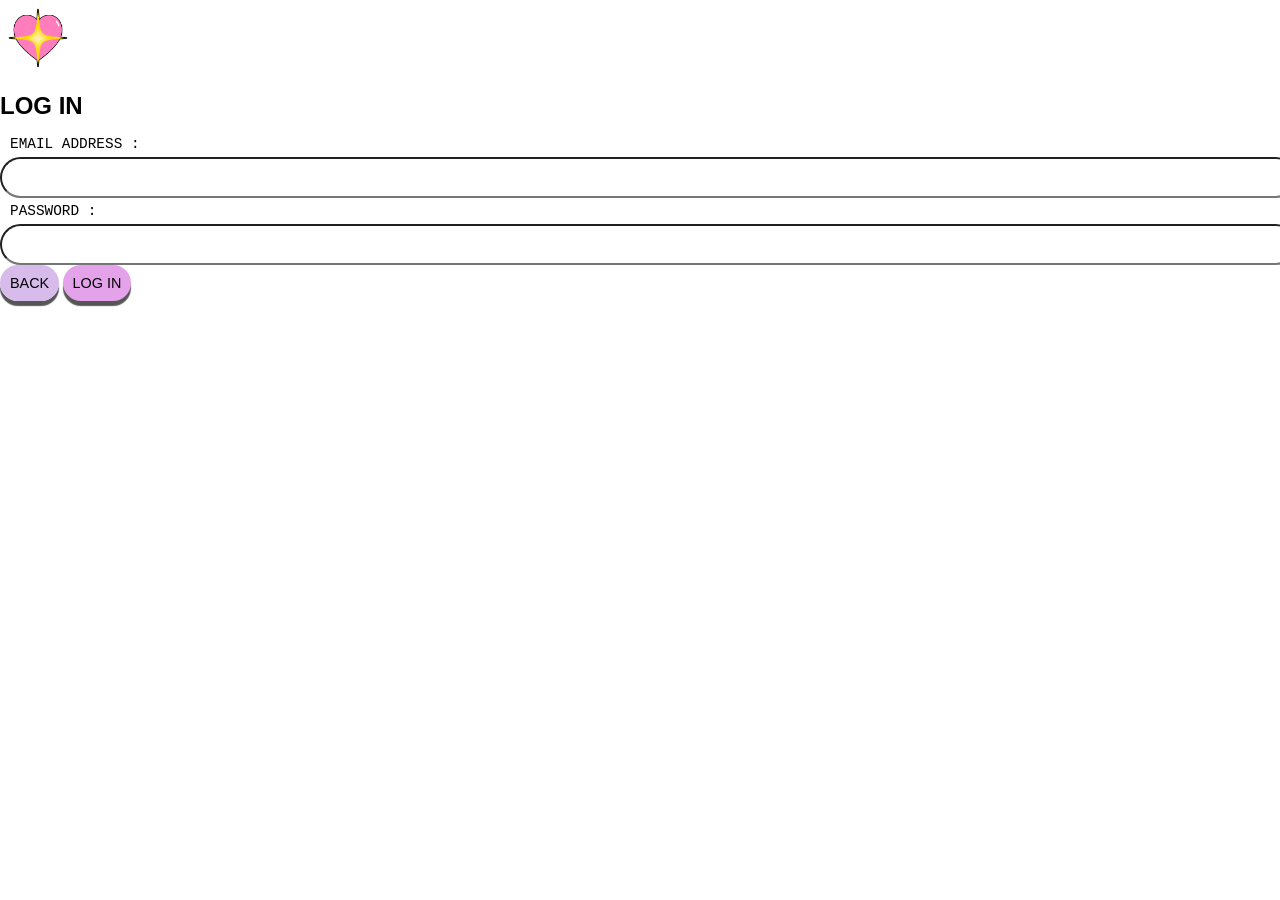
==== login.html @ 197667b0 "Merge pull request #2 from manal-git/manal manal 08/04" ====
<!DOCTYPE HTML PUBLIC "-//W3C//DTD HTML 4.01 Transitional//EN"  "http://www.w3.org/TR/html4/loose.dtd">
<html>
<head>
<title>Log in</title>
 <meta NAME="Author" CONTENT="M">
<meta HTTP-EQUIV="Content-Type" CONTENT="text/html; charset=utf-8">
 <link href="style_op.css" type="text/css" rel="stylesheet" media="all">
 <a href="index.html">
    <img class="logo" src="logo.png">
 </a>

</head>
<body>

<h1 class="center-titre">LOG IN</h1>
<form method='POST' action='traitement.php' name='annuaire' enctype='application/x-www-form-urlencoded'>

<div class="login-fields">
    <div class="field-label">
        <label for="email address">
            EMAIL ADDRESS :
        </label>
        <input type='text' name='email' size='20' value=''>

        <label for="password">
			PASSWORD :
		</label>
		<input type='password' name='password' size='20' value=''>
	</div>
</div>

<a href="index.html" class="back">BACK</a>
<td colspan="2"><input type='submit' value='LOG IN' class="login"></td>

</form>


</body>
</html>
---- style_op.css ----
body {
	font-family: Verdana, Arial, "sans serif";
	font-size: 12px;
	color: #000000;
	text-align: left;
	margin: 0px;
}

a {
	font-family: Arial, "sans serif";
	font-size: 1.10em;
	color: #000000;
	text-decoration: none;
}

a:hover {
    font-family: Impact, Haettenschweiler, 'Arial Narrow Bold', sans-serif;
    font-size: 1.10em;
    color: #d359a8;
    text-decoration: none;
}

p.erreur {
	/* définition du style message d'erreur */
	font-family: 'Franklin Gothic Medium', 'Arial Narrow', Arial, sans-serif;
	font-size: 1.50em;
	color: #9c3232;
	/* couleur : rouge */
	text-align: center;
	text-decoration: none;
}


p.resultat {
	/* définition du style message d'erreur */
	font-family: Arial, "sans serif";
	font-size: 1.50em;
	color: #000098;
	/* couleur : rouge */
	text-align: left;
	margin-left: 20px;
	text-decoration: none;
}

label {
	font-family: monospace, sans-serif;
	font-size: 1.20em;
	/* 120% de la taille standard */
	margin-left: 10px;
}

table {
	/* définition générale du style du tableau */
	border: 3px solid #6495ed;
	/* bordure du tableau : épaisseur, continue/pointillée (dotted), couleur */
	/*  border-collapse:collapse;   /* option qui fusionne les bordures du tableau aux bordures de cellules */
	width: 40%;
	/* largeur du tableau dans la page */
	margin: auto;
	/* marges automatiques : centrage par défaut */
	margin-top: 20px;
	background-color: #D0E3FA;
}

tr {
	/* table row : ligne de tableau */
	height: 20px;
	/* hauteur de ligne */

}

th {
	/* table header : 1ere ligne du tableau */
	font-family: monospace;
	font-size: 1.20em;
	/* 80% de la taille standard */
	text-align: center;
	/* centrage */
	border: 1px solid #000099;
	/* bordure du table header */
	width: 33%;
	/* largeur  */
	padding: 5px;
	/* marge interne  : peut être spécifiée différente au dessus et en dessous
						Avec padding-top: vous pouvez spécifier l'espace entre le contenu de l'élément et sa limite supérieure, etc. */
	background-color: #D0E3FA;
	background-image: url('sky.jpg');
	/* fond pour les cellules th */
}


td {
	/* table division : division de tableau, autrement dit "cellule" */
	font-family: verdana, sans-serif;
	font-size: 0.80em;
	/* 80% de la taille standard */
	width: 33%;
	/* suppose 3 colonnes */
	padding: 5px;
	text-align: center;
	vertical-align: middle;
	/*qui peut prendre les valeurs :  baseline | top | middle */
	background-color: #ffffff;
}

img.logo {
	width: 70px;
	height: auto;
	display: left;
	-ms-flex-align: center;
	margin: auto;
	padding: 3px;

}

h1.left-title {

	text-align: left;
	color: black;
	padding: 15px;
	display: inline-flex;
	-ms-flex-align: center;
	font-family: 'Franklin Gothic Medium', 'Arial Narrow', Arial, sans-serif;
}


h1.center-title {

	text-align: center;
	color: black;
	padding: 15px;
	display: inline-flex;
	-ms-flex-align: center;
	font-family: 'Franklin Gothic Medium', 'Arial Narrow', Arial, sans-serif;
}


.signup-form {
	display: flex;
	flex-direction: column;
	gap: 10px;
	justify-content: center;
	align-items: center;
}

.signup-fields {
	width: 50%;
	display: flex;
	flex-direction: row;
	flex-wrap: wrap;
	justify-content: space-between;
	align-items: center;
	margin-bottom: 5rem;
}

.sub1 {
	display: flex;
	flex-direction: column;
	gap: 5px;
	justify-content: flex-start;
	align-items: center
}

.sub2 {
	display: flex;
	flex-direction: column;
	gap: 5px;
	justify-content: flex-start;
}

.field-label {
	display: flex;
	flex-direction: column;
	gap: 5px;
	justify-content: center;
	width: 100%;
	align-items: start;
}

.field-label input {
	padding-left: 10px;
	font-size: 1rem;
	width: 100%;
	border-radius: 100px;
	height: 35px;
	font-family: 'Franklin Gothic Medium', 'Arial Narrow', Arial, sans-serif;
}

.publish,
.login,
.signup {
	margin: auto;
	padding: 10px;
	border: none;
	box-shadow: 0px 5px 1px #575656;
	background-color: #e3a2e9;
	border-radius: 100px;
	font-family: 'Franklin Gothic Medium', 'Arial Narrow', Arial, sans-serif;
	font-size: 1.20em;
	text-align: center;

}

.back {
	margin: auto;
	padding: 10px;
	box-shadow: 0px 5px 1px #575656;
	background-color: #d7bbeb;
	border-radius: 100px;
	font-family: 'Franklin Gothic Medium', 'Arial Narrow', Arial, sans-serif;
	font-size: 1.20em;
	text-align: center;
}

a.button {
	margin: auto;
	padding: 10px;
	box-shadow: 0px 5px 1px #575656;
	background-color: #e3a2e9;
	border-radius: 100px;
	font-family: 'Franklin Gothic Medium', 'Arial Narrow', Arial, sans-serif;
	font-size: 1.20em;
	text-align: center;

}

a {
	text-decoration: none;
}

.header {
	display: flex;
	justify-content: space-between;
	align-items: center;
	padding: 10px 10px;
	background-color: white;
	box-shadow: 0 2px 4px rgba(0, 0, 0, 0.1);
}


.logo {
	width: auto;
	height: auto;
	display: left;

}

.button1,
.button2 {
	display: flex;
	gap: 15px;
}

.button {
	background-color: #d493ff;
	color: black;
	font-weight: bold;
	font-family: sans-serif;
	border-radius: 20px;
	box-shadow: 2px 2px 4px rgba(151, 150, 150, 0.2);
	transition: transform 0.3s ease;
}


.publish-link:hover,
.signup:hover,
.back:hover,
.login:hover,
.button:hover {
	transform: scale(1.05);
}

.carousel {
	display: flex;
	overflow-x: auto;
	padding: 10px;
	gap: 10px;
}

.image {
	width: 200px;
	height: auto;
	border-radius: 10px;
}


.publish-link {
	text-align: center;
	margin-top: 20px;
	display: flex;
	padding: 50px;
	transition: transform 0.3s ease;
}

div.login-field {
	margin: auto;
	padding: 30px;
	width: 15%;
	box-shadow: 0px 5px 1px #a9a9a9;
	border-radius: 100px;
	font-family: 'Franklin Gothic Medium', 'Arial Narrow', Arial, sans-serif;
	font-size: 1.20em;
	text-align: left;
	background-color: #d7bbeb;
}

tr.login {
	height: 20px;
	width: 20%;
	color: white;
}

div.half {
	margin-left: 50%;
	font-family: 'Franklin Gothic Medium', 'Arial Narrow', Arial, sans-serif;
	font-size: 1.20em;
	text-align: left;
}

.header2 {
	display: flex;
	height: 60px;
	align-items: center;
	padding: 10px 10px;
	background-color: rgb(245, 222, 245);
	box-shadow: 0 5px 10px rgba(0, 0, 0, 0.2);
}

.container{
	background-color: #77767641;
	margin: auto;
}

.header3{
	display: flex;
	height: 10px;
	justify-content: space-between;
	align-items: center;
	padding: 10px 10px;
	background-color: rgb(250, 213, 230);
	box-shadow: 0 5px 10px rgba(0, 0, 0, 0.2);
}

.bloc{
	margin: auto;
	box-shadow: 0px 3px 1px #5756565e;
	font-family: 'Franklin Gothic Medium', 'Arial Narrow', Arial, sans-serif;
}
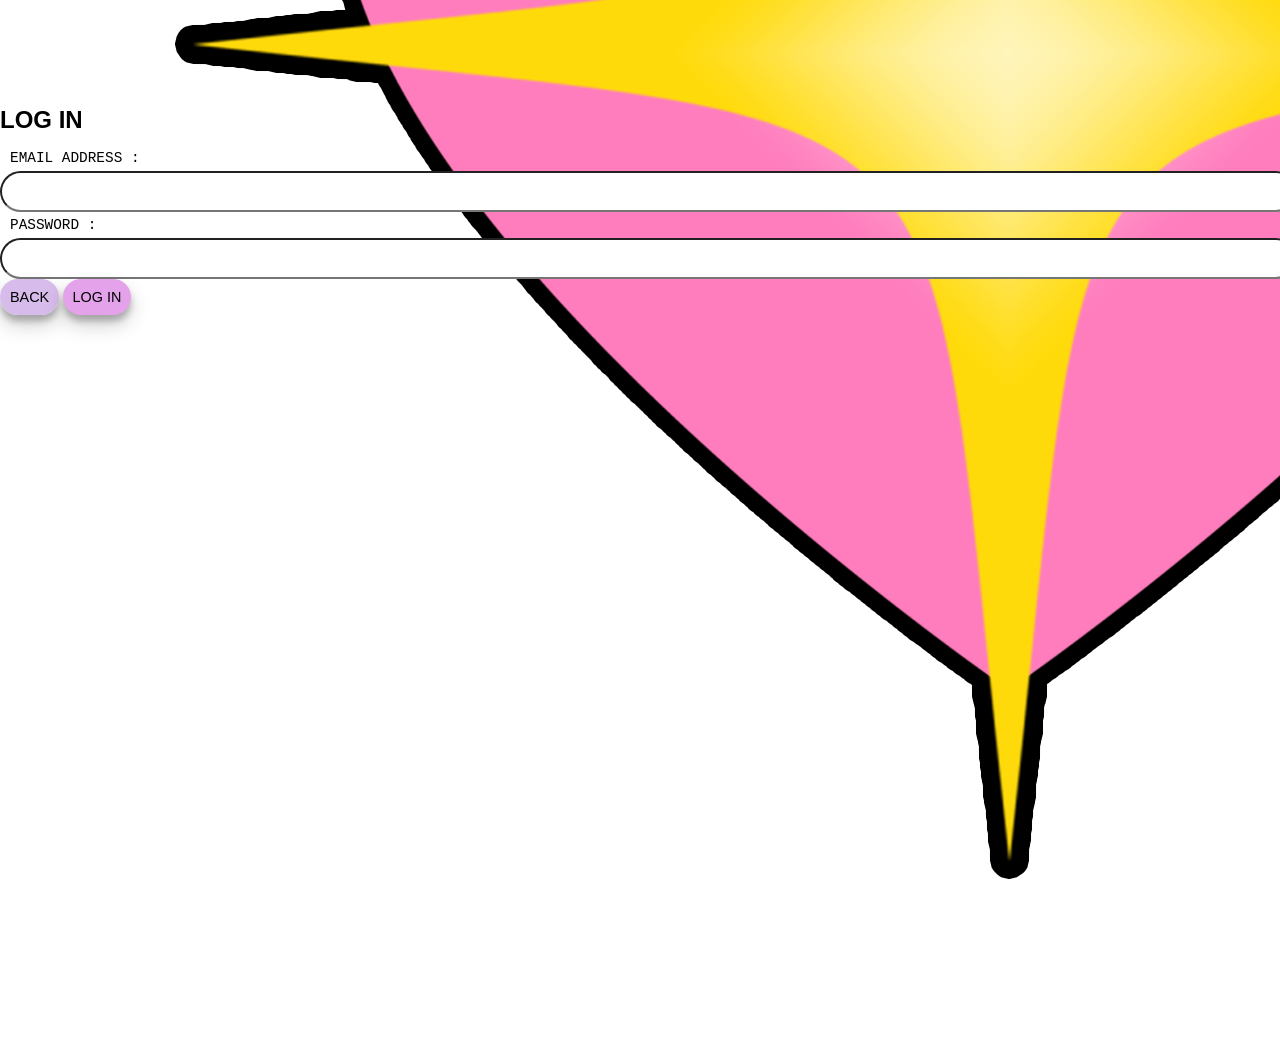
==== commit d8a1b637: "good" ====
--- a/login.html
+++ b/login.html
@@ -1,39 +1,44 @@
-<!DOCTYPE HTML PUBLIC "-//W3C//DTD HTML 4.01 Transitional//EN"  "http://www.w3.org/TR/html4/loose.dtd">
+<!DOCTYPE HTML PUBLIC "-//W3C//DTD HTML 4.01 Transitional//EN" "http://www.w3.org/TR/html4/loose.dtd">
 <html>
+
 <head>
-<title>Log in</title>
- <meta NAME="Author" CONTENT="M">
-<meta HTTP-EQUIV="Content-Type" CONTENT="text/html; charset=utf-8">
- <link href="style_op.css" type="text/css" rel="stylesheet" media="all">
- <a href="index.html">
-    <img class="logo" src="logo.png">
- </a>
+    <title>Log in</title>
+    <meta NAME="Author" CONTENT="M">
+    <meta HTTP-EQUIV="Content-Type" CONTENT="text/html; charset=utf-8">
+    <link href="style_op.css" type="text/css" rel="stylesheet" media="all">
+    <div class="logo-publish">
+        <a href="index.html">
+            <img class="logo" src="./public/logo.png" class="logo">
+        </a>
+    </div>
 
 </head>
+
 <body>
 
-<h1 class="center-titre">LOG IN</h1>
-<form method='POST' action='traitement.php' name='annuaire' enctype='application/x-www-form-urlencoded'>
+    <h1 class="center-titre">LOG IN</h1>
+    <form method='POST' action='controllers/login.php' name='annuaire' enctype='application/x-www-form-urlencoded'>
 
-<div class="login-fields">
-    <div class="field-label">
-        <label for="email address">
-            EMAIL ADDRESS :
-        </label>
-        <input type='text' name='email' size='20' value=''>
+        <div class="login-fields">
+            <div class="field-label">
+                <label for="email address">
+                    EMAIL ADDRESS :
+                </label>
+                <input type='text' name='email' size='20' value=''>
 
-        <label for="password">
-			PASSWORD :
-		</label>
-		<input type='password' name='password' size='20' value=''>
-	</div>
-</div>
+                <label for="password">
+                    PASSWORD :
+                </label>
+                <input type='password' name='password' size='20' value=''>
+            </div>
+        </div>
 
-<a href="index.html" class="back">BACK</a>
-<td colspan="2"><input type='submit' value='LOG IN' class="login"></td>
+        <a href="index.html" class="link-purple">BACK</a>
+        <td colspan="2"><input type='submit' value='LOG IN' class="button-pink"></td>
 
-</form>
+    </form>
 
 
 </body>
+
 </html>
--- a/style_op.css
+++ b/style_op.css
@@ -6,18 +6,13 @@
 	margin: 0px;
 }
 
+* {
+	font-family: 'Franklin Gothic Medium', 'Arial Narrow', Arial, sans-serif;
+}
+
 a {
-	font-family: Arial, "sans serif";
-	font-size: 1.10em;
-	color: #000000;
 	text-decoration: none;
-}
-
-a:hover {
-    font-family: Impact, Haettenschweiler, 'Arial Narrow Bold', sans-serif;
-    font-size: 1.10em;
-    color: #d359a8;
-    text-decoration: none;
+	transition: all 0.3s ease-in-out;
 }
 
 p.erreur {
@@ -67,25 +62,6 @@
 	height: 20px;
 	/* hauteur de ligne */
 
-}
-
-th {
-	/* table header : 1ere ligne du tableau */
-	font-family: monospace;
-	font-size: 1.20em;
-	/* 80% de la taille standard */
-	text-align: center;
-	/* centrage */
-	border: 1px solid #000099;
-	/* bordure du table header */
-	width: 33%;
-	/* largeur  */
-	padding: 5px;
-	/* marge interne  : peut être spécifiée différente au dessus et en dessous
-						Avec padding-top: vous pouvez spécifier l'espace entre le contenu de l'élément et sa limite supérieure, etc. */
-	background-color: #D0E3FA;
-	background-image: url('sky.jpg');
-	/* fond pour les cellules th */
 }
 
 
@@ -103,16 +79,6 @@
 	background-color: #ffffff;
 }
 
-img.logo {
-	width: 70px;
-	height: auto;
-	display: left;
-	-ms-flex-align: center;
-	margin: auto;
-	padding: 3px;
-
-}
-
 h1.left-title {
 
 	text-align: left;
@@ -186,25 +152,34 @@
 	font-family: 'Franklin Gothic Medium', 'Arial Narrow', Arial, sans-serif;
 }
 
-.publish,
-.login,
-.signup {
+.button-pink {
 	margin: auto;
 	padding: 10px;
+	color: black;
 	border: none;
-	box-shadow: 0px 5px 1px #575656;
+	box-shadow: rgba(0, 0, 0, 0.19) 0px 10px 20px, rgba(0, 0, 0, 0.23) 0px 6px 6px;
 	background-color: #e3a2e9;
 	border-radius: 100px;
 	font-family: 'Franklin Gothic Medium', 'Arial Narrow', Arial, sans-serif;
 	font-size: 1.20em;
 	text-align: center;
-
-}
-
-.back {
+	transition: all 0.1s ease-in-out;
+}
+
+.button-pink:hover {
+	transform: scale(1.1) !important;
+}
+
+.button-pink:active {
+	transform: scale(0.9) !important;
+	box-shadow: none;
+}
+
+.link-purple {
 	margin: auto;
 	padding: 10px;
-	box-shadow: 0px 5px 1px #575656;
+	color: black;
+	box-shadow: rgba(0, 0, 0, 0.19) 0px 10px 20px, rgba(0, 0, 0, 0.23) 0px 6px 6px;
 	background-color: #d7bbeb;
 	border-radius: 100px;
 	font-family: 'Franklin Gothic Medium', 'Arial Narrow', Arial, sans-serif;
@@ -212,37 +187,22 @@
 	text-align: center;
 }
 
-a.button {
-	margin: auto;
-	padding: 10px;
-	box-shadow: 0px 5px 1px #575656;
-	background-color: #e3a2e9;
-	border-radius: 100px;
-	font-family: 'Franklin Gothic Medium', 'Arial Narrow', Arial, sans-serif;
-	font-size: 1.20em;
-	text-align: center;
-
-}
-
-a {
-	text-decoration: none;
-}
-
 .header {
 	display: flex;
 	justify-content: space-between;
+	height: 70px;
 	align-items: center;
 	padding: 10px 10px;
 	background-color: white;
-	box-shadow: 0 2px 4px rgba(0, 0, 0, 0.1);
+	box-shadow: rgba(0, 0, 0, 0.078) 0px 10px 20px, rgba(0, 0, 0, 0.108) 0px 6px 6px;
 }
 
 
 .logo {
 	width: auto;
-	height: auto;
-	display: left;
-
+	height: 100%;
+	object-fit: contain;
+	align-self: left;
 }
 
 .button1,
@@ -257,17 +217,8 @@
 	font-weight: bold;
 	font-family: sans-serif;
 	border-radius: 20px;
-	box-shadow: 2px 2px 4px rgba(151, 150, 150, 0.2);
+	box-shadow: rgba(0, 0, 0, 0.19) 0px 10px 20px, rgba(0, 0, 0, 0.23) 0px 6px 6px;
 	transition: transform 0.3s ease;
-}
-
-
-.publish-link:hover,
-.signup:hover,
-.back:hover,
-.login:hover,
-.button:hover {
-	transform: scale(1.05);
 }
 
 .carousel {
@@ -292,11 +243,20 @@
 	transition: transform 0.3s ease;
 }
 
+.logo-publish {
+	width: 100%;
+	height: 70px;
+	align-items: center;
+	display: flex;
+	padding: 10px 10px;
+	justify-content: flex-start;
+}
+
 div.login-field {
 	margin: auto;
 	padding: 30px;
 	width: 15%;
-	box-shadow: 0px 5px 1px #a9a9a9;
+	box-shadow: rgba(0, 0, 0, 0.19) 0px 10px 20px, rgba(0, 0, 0, 0.23) 0px 6px 6px;
 	border-radius: 100px;
 	font-family: 'Franklin Gothic Medium', 'Arial Narrow', Arial, sans-serif;
 	font-size: 1.20em;
@@ -319,32 +279,34 @@
 
 .header2 {
 	display: flex;
-	height: 60px;
+	height: 70px;
 	align-items: center;
 	padding: 10px 10px;
 	background-color: rgb(245, 222, 245);
-	box-shadow: 0 5px 10px rgba(0, 0, 0, 0.2);
-}
-
-.container{
+	box-shadow: rgba(0, 0, 0, 0.19) 0px 10px 20px, rgba(0, 0, 0, 0.23) 0px 6px 6px;
+}
+
+.container {
 	background-color: #77767641;
 	margin: auto;
 }
 
-.header3{
+.no-shadow {
+	box-shadow: none !important;
+}
+
+.header3 {
 	display: flex;
 	height: 10px;
 	justify-content: space-between;
+	gap: 10px;
+	overflow-x: auto;
 	align-items: center;
 	padding: 10px 10px;
 	background-color: rgb(250, 213, 230);
-	box-shadow: 0 5px 10px rgba(0, 0, 0, 0.2);
-}
-
-.bloc{
-	margin: auto;
-	box-shadow: 0px 3px 1px #5756565e;
-	font-family: 'Franklin Gothic Medium', 'Arial Narrow', Arial, sans-serif;
-}
-
-
+}
+
+.bloc {
+	margin: auto;
+	font-family: 'Franklin Gothic Medium', 'Arial Narrow', Arial, sans-serif;
+}
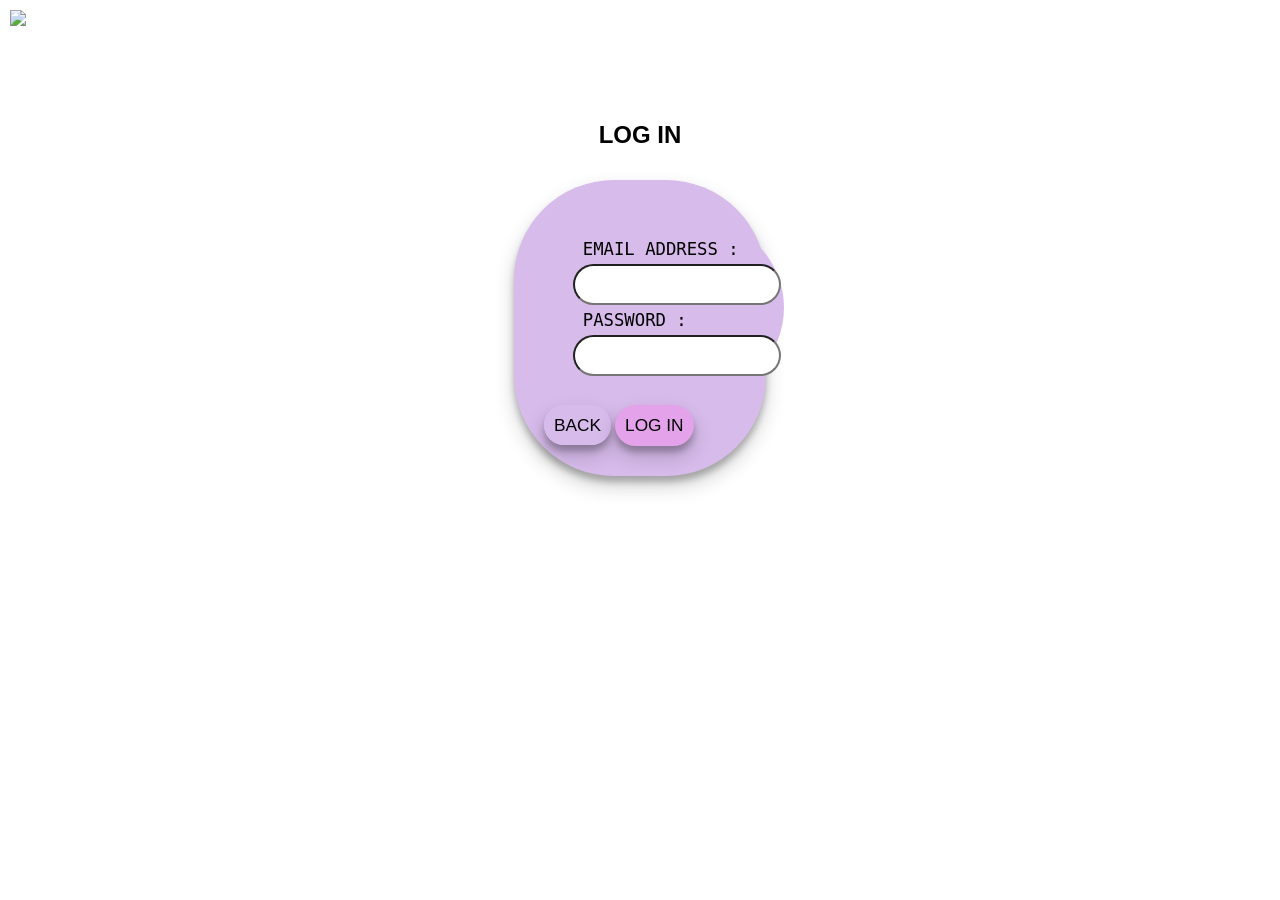
==== commit 4f420d98: "better" ====
--- a/login.html
+++ b/login.html
@@ -6,37 +6,36 @@
     <meta NAME="Author" CONTENT="M">
     <meta HTTP-EQUIV="Content-Type" CONTENT="text/html; charset=utf-8">
     <link href="style_op.css" type="text/css" rel="stylesheet" media="all">
-    <div class="logo-publish">
-        <a href="index.html">
-            <img class="logo" src="./public/logo.png" class="logo">
-        </a>
-    </div>
+
 
 </head>
 
 <body>
+<div class="header1">
+		<div class="logo">
+			<a href="index.html">
+				<img class="logo" src="../webtoon/public/logo.png">
+			</a>
+		</div>
+</div>
 
-    <h1 class="center-titre">LOG IN</h1>
-    <form method='POST' action='controllers/login.php' name='annuaire' enctype='application/x-www-form-urlencoded'>
+<h1 class="center-title">LOG IN</h1>
+<form method='POST' action='controllers/login.php' name='annuaire' enctype='application/x-www-form-urlencoded'>
+    <div class="login-fields">
+        <div class="field-label">
+                <label for="email">EMAIL ADDRESS :</label>
+                <input type='text' name='email' id='email'>
 
-        <div class="login-fields">
-            <div class="field-label">
-                <label for="email address">
-                    EMAIL ADDRESS :
-                </label>
-                <input type='text' name='email' size='20' value=''>
+                <label for="password">PASSWORD :</label>
+                <input type='password' name='password' id='password'>
+        </div>
+        <div class="spacing-buttons">
+                <a href="index.html" class="link-purple">BACK</a>
+                <input type='submit' value='LOG IN' class="button-pink">
+        </div>
+    </div>
 
-                <label for="password">
-                    PASSWORD :
-                </label>
-                <input type='password' name='password' size='20' value=''>
-            </div>
-        </div>
-
-        <a href="index.html" class="link-purple">BACK</a>
-        <td colspan="2"><input type='submit' value='LOG IN' class="button-pink"></td>
-
-    </form>
+</form>
 
 
 </body>
--- a/style_op.css
+++ b/style_op.css
@@ -16,22 +16,18 @@
 }
 
 p.erreur {
-	/* définition du style message d'erreur */
 	font-family: 'Franklin Gothic Medium', 'Arial Narrow', Arial, sans-serif;
 	font-size: 1.50em;
 	color: #9c3232;
-	/* couleur : rouge */
 	text-align: center;
 	text-decoration: none;
 }
 
 
 p.resultat {
-	/* définition du style message d'erreur */
 	font-family: Arial, "sans serif";
 	font-size: 1.50em;
 	color: #000098;
-	/* couleur : rouge */
 	text-align: left;
 	margin-left: 20px;
 	text-decoration: none;
@@ -40,44 +36,17 @@
 label {
 	font-family: monospace, sans-serif;
 	font-size: 1.20em;
-	/* 120% de la taille standard */
 	margin-left: 10px;
 }
 
 table {
-	/* définition générale du style du tableau */
 	border: 3px solid #6495ed;
-	/* bordure du tableau : épaisseur, continue/pointillée (dotted), couleur */
-	/*  border-collapse:collapse;   /* option qui fusionne les bordures du tableau aux bordures de cellules */
 	width: 40%;
-	/* largeur du tableau dans la page */
-	margin: auto;
-	/* marges automatiques : centrage par défaut */
+	margin: auto;
 	margin-top: 20px;
 	background-color: #D0E3FA;
 }
 
-tr {
-	/* table row : ligne de tableau */
-	height: 20px;
-	/* hauteur de ligne */
-
-}
-
-
-td {
-	/* table division : division de tableau, autrement dit "cellule" */
-	font-family: verdana, sans-serif;
-	font-size: 0.80em;
-	/* 80% de la taille standard */
-	width: 33%;
-	/* suppose 3 colonnes */
-	padding: 5px;
-	text-align: center;
-	vertical-align: middle;
-	/*qui peut prendre les valeurs :  baseline | top | middle */
-	background-color: #ffffff;
-}
 
 h1.left-title {
 
@@ -90,16 +59,23 @@
 }
 
 
-h1.center-title {
-
+.center-title {
 	text-align: center;
 	color: black;
 	padding: 15px;
-	display: inline-flex;
-	-ms-flex-align: center;
-	font-family: 'Franklin Gothic Medium', 'Arial Narrow', Arial, sans-serif;
-}
-
+	float : center;
+
+}
+
+.form-group {
+	display: flex;
+	flex-direction: row;
+	gap: 5px;
+	justify-content: left;
+	align-items: right;
+	gap: 5px;
+	
+}
 
 .signup-form {
 	display: flex;
@@ -111,6 +87,7 @@
 
 .signup-fields {
 	width: 50%;
+	padding: 5%;
 	display: flex;
 	flex-direction: row;
 	flex-wrap: wrap;
@@ -136,12 +113,29 @@
 
 .field-label {
 	display: flex;
+	background-color: #d7bbeb;
+	padding: 10%;
+	border-radius: 100px;
+	margin: 5%;
 	flex-direction: column;
 	gap: 5px;
 	justify-content: center;
 	width: 100%;
 	align-items: start;
 }
+
+.sign.field-label {
+	display: flex;
+	padding: 10%;
+	border-radius: 100px;
+	margin: 5%;
+	flex-direction: column;
+	gap: 5px;
+	justify-content: center;
+	width: 100%;
+	align-items: start;
+}
+
 
 .field-label input {
 	padding-left: 10px;
@@ -195,6 +189,34 @@
 	padding: 10px 10px;
 	background-color: white;
 	box-shadow: rgba(0, 0, 0, 0.078) 0px 10px 20px, rgba(0, 0, 0, 0.108) 0px 6px 6px;
+}
+
+.header1 {
+	display: flex;
+	height: 70px;
+	align-items: center;
+	padding: 10px 10px;
+	background-color: rgb(255, 255, 255);
+}
+
+.header2 {
+	display: flex;
+	height: 70px;
+	align-items: center;
+	padding: 10px 10px;
+	background-color: rgb(245, 222, 245);
+	box-shadow: rgba(0, 0, 0, 0.19) 0px 10px 20px, rgba(0, 0, 0, 0.23) 0px 6px 6px;
+}
+
+.header3 {
+	display: flex;
+	height: 10px;
+	justify-content: space-between;
+	gap: 10px;
+	overflow-x: auto;
+	align-items: center;
+	padding: 10px 10px;
+	background-color: rgb(250, 213, 230);
 }
 
 
@@ -223,14 +245,17 @@
 
 .carousel {
 	display: flex;
+	margin: auto;
 	overflow-x: auto;
+	background-color: #e9d7f6;
 	padding: 10px;
 	gap: 10px;
 }
 
-.image {
+.default {
 	width: 200px;
 	height: auto;
+	padding: 2.5px;
 	border-radius: 10px;
 }
 
@@ -252,7 +277,7 @@
 	justify-content: flex-start;
 }
 
-div.login-field {
+.login-fields {
 	margin: auto;
 	padding: 30px;
 	width: 15%;
@@ -277,15 +302,6 @@
 	text-align: left;
 }
 
-.header2 {
-	display: flex;
-	height: 70px;
-	align-items: center;
-	padding: 10px 10px;
-	background-color: rgb(245, 222, 245);
-	box-shadow: rgba(0, 0, 0, 0.19) 0px 10px 20px, rgba(0, 0, 0, 0.23) 0px 6px 6px;
-}
-
 .container {
 	background-color: #77767641;
 	margin: auto;
@@ -295,18 +311,25 @@
 	box-shadow: none !important;
 }
 
-.header3 {
-	display: flex;
-	height: 10px;
-	justify-content: space-between;
-	gap: 10px;
-	overflow-x: auto;
-	align-items: center;
-	padding: 10px 10px;
-	background-color: rgb(250, 213, 230);
-}
+
 
 .bloc {
 	margin: auto;
 	font-family: 'Franklin Gothic Medium', 'Arial Narrow', Arial, sans-serif;
+}
+
+.right-field {
+	padding: 30px;
+	margin: 2%;
+	text-align: left;
+	justify-content: right;
+	background-color: aquamarine;
+}
+
+.left-field {
+	margin: 2%;
+	padding: 30px;
+	text-align: left;
+	justify-content: left;	
+	background-color: #6495ed;
 }
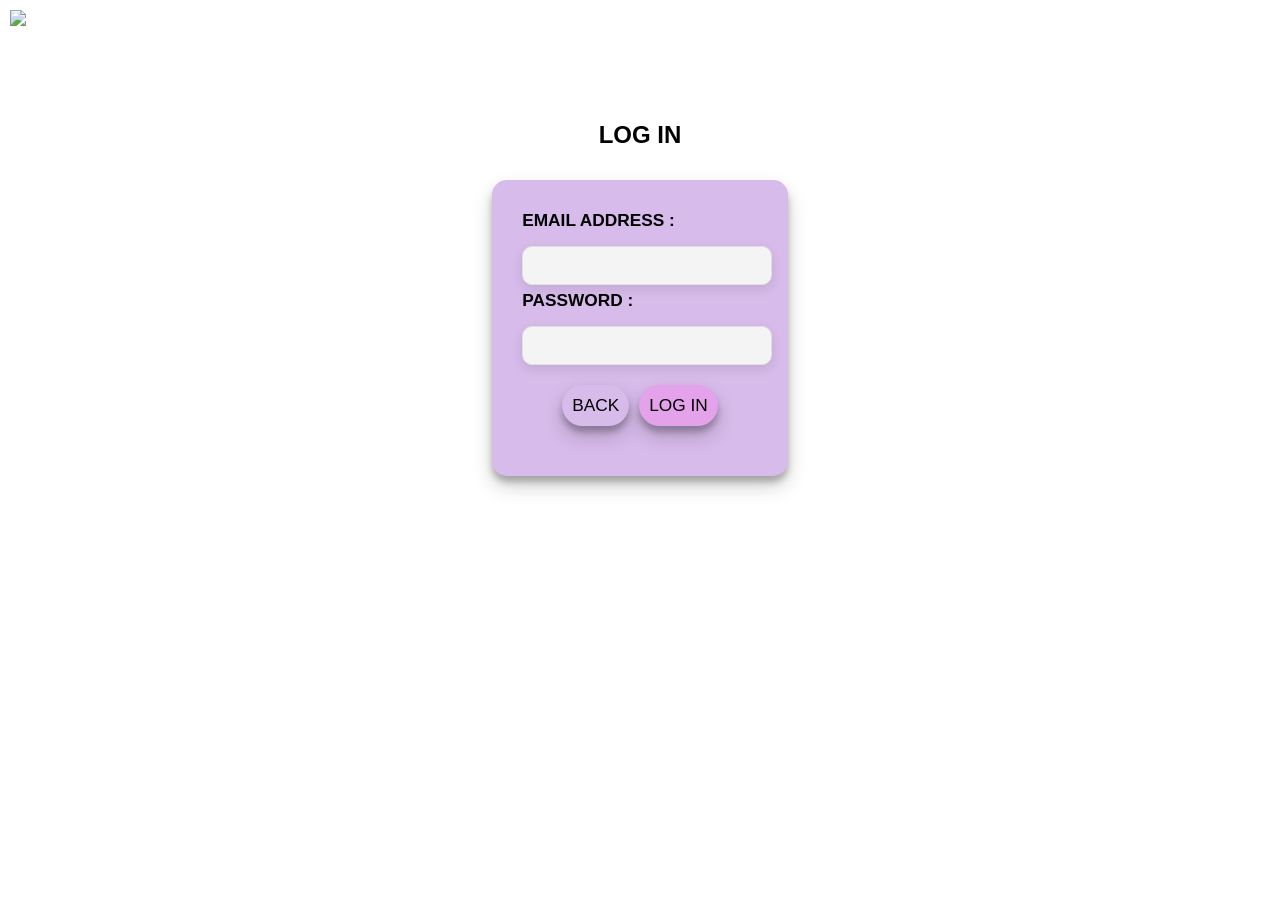
==== commit b7bdd859: "change" ====
--- a/login.html
+++ b/login.html
@@ -11,31 +11,35 @@
 </head>
 
 <body>
-<div class="header1">
-		<div class="logo">
-			<a href="index.html">
-				<img class="logo" src="../webtoon/public/logo.png">
-			</a>
-		</div>
-</div>
-
-<h1 class="center-title">LOG IN</h1>
-<form method='POST' action='controllers/login.php' name='annuaire' enctype='application/x-www-form-urlencoded'>
-    <div class="login-fields">
-        <div class="field-label">
-                <label for="email">EMAIL ADDRESS :</label>
-                <input type='text' name='email' id='email'>
-
-                <label for="password">PASSWORD :</label>
-                <input type='password' name='password' id='password'>
-        </div>
-        <div class="spacing-buttons">
-                <a href="index.html" class="link-purple">BACK</a>
-                <input type='submit' value='LOG IN' class="button-pink">
+    <div class="header1">
+        <div class="logo">
+            <a href="index.html">
+                <img class="logo" src="../webtoon/public/logo.png">
+            </a>
         </div>
     </div>
 
-</form>
+    <h1 class="center-title">LOG IN</h1>
+    <form method='POST' action='controllers/login.php' name='annuaire' enctype='application/x-www-form-urlencoded'>
+        <div class="login-fields">
+            <div class="field-label">
+                <div class="form-group">
+                    <label for="email">EMAIL ADDRESS :</label>
+                    <input type='text' name='email' id='email'>
+                </div>
+
+                <div class="form-group">
+                    <label for="password">PASSWORD :</label>
+                    <input type='password' name='password' id='password'>
+                </div>
+            </div>
+            <div class="spacing-buttons">
+                <a href="index.html" class="link-purple">BACK</a>
+                <input type='submit' value='LOG IN' class="button-pink">
+            </div>
+        </div>
+
+    </form>
 
 
 </body>
--- a/style_op.css
+++ b/style_op.css
@@ -23,6 +23,9 @@
 	text-decoration: none;
 }
 
+.hidden {
+	display: none;
+}
 
 p.resultat {
 	font-family: Arial, "sans serif";
@@ -36,7 +39,6 @@
 label {
 	font-family: monospace, sans-serif;
 	font-size: 1.20em;
-	margin-left: 10px;
 }
 
 table {
@@ -63,18 +65,70 @@
 	text-align: center;
 	color: black;
 	padding: 15px;
-	float : center;
+	float: center;
 
 }
 
 .form-group {
 	display: flex;
-	flex-direction: row;
-	gap: 5px;
-	justify-content: left;
-	align-items: right;
-	gap: 5px;
-	
+	flex-direction: column;
+	width: 100%;
+	justify-content: flex-start;
+	align-items: flex-start;
+	gap: 15px;
+}
+
+.form-group label {
+	font-weight: bold;
+	font-size: 1.20em;
+	color: black;
+	font-family: 'roboto', sans-serif;
+}
+
+.form-group input:not([type="file"]),
+select,
+textarea {
+	padding-left: 10px;
+	font-size: 1rem;
+	width: 100%;
+	border-radius: 10px;
+	height: 35px;
+	font-family: 'Franklin Gothic Medium', 'Arial Narrow', Arial, sans-serif;
+	border: 1px solid rgb(224, 224, 224);
+	background-color: rgb(245, 244, 244);
+	box-shadow: rgba(0, 0, 0, 0.1) 0px 4px 12px;
+}
+
+.form-group input[type="file"]::-webkit-file-upload-button {
+	display: none;
+}
+
+.cover-label,
+.content-label {
+	height: 100px;
+	width: 100%;
+	display: flex;
+	flex-direction: column;
+	gap: 10px;
+	color: gray !important;
+	justify-content: center;
+	align-items: center;
+	background-color: rgb(211, 211, 211);
+	border: 1px solid rgb(138, 137, 137);
+	box-shadow: rgba(0, 0, 0, 0.1) 0px 4px 12px;
+	border-radius: 20px;
+	transition: all 0.3s ease-in-out;
+}
+
+.cover-label:hover,
+.content-label:hover {
+	background-color: rgb(240, 210, 253);
+	cursor: pointer;
+}
+
+.form-group textarea {
+	padding: 10px;
+	height: 80px;
 }
 
 .signup-form {
@@ -113,7 +167,16 @@
 
 .field-label {
 	display: flex;
-	background-color: #d7bbeb;
+	border-radius: 100px;
+	flex-direction: column;
+	gap: 5px;
+	justify-content: center;
+	width: 100%;
+	align-items: start;
+}
+
+.sign.field-label {
+	display: flex;
 	padding: 10%;
 	border-radius: 100px;
 	margin: 5%;
@@ -124,18 +187,6 @@
 	align-items: start;
 }
 
-.sign.field-label {
-	display: flex;
-	padding: 10%;
-	border-radius: 100px;
-	margin: 5%;
-	flex-direction: column;
-	gap: 5px;
-	justify-content: center;
-	width: 100%;
-	align-items: start;
-}
-
 
 .field-label input {
 	padding-left: 10px;
@@ -147,7 +198,6 @@
 }
 
 .button-pink {
-	margin: auto;
 	padding: 10px;
 	color: black;
 	border: none;
@@ -248,8 +298,53 @@
 	margin: auto;
 	overflow-x: auto;
 	background-color: #e9d7f6;
+	height: 300px;
+	padding: 40px 10px 40px 10px;
+	gap: 10px;
+}
+
+.carousel-item {
+	position: relative;
+	height: 100%;
+	width: 200px;
+	transition: transform 0.3s ease;
+	border-radius: 20px;
+	overflow: hidden;
+}
+
+.carousel .home-covers {
+	width: 100%;
+	height: 100%;
+	object-fit: cover;
+}
+
+.carousel .carousel-caption {
+	position: absolute;
+	bottom: 0;
+	left: 0;
+	display: flex;
+	z-index: 10;
+	flex-direction: column;
+	justify-content: center;
+	align-items: flex-start;
 	padding: 10px;
-	gap: 10px;
+	color: white;
+	text-shadow: 1px 1px 2px rgba(0, 0, 0, 0.5);
+	font-size: 1rem;
+	margin: 10px 0px;
+}
+
+.carousel .carousel-caption h3 {
+	margin: 5px;
+}
+
+.carousel .carousel-caption p {
+	margin: 5px 5px 10px 5px;
+}
+
+.carousel .carousel-caption .carousel-link a {
+	font-size: 1rem;
+	padding: 5px 10px;
 }
 
 .default {
@@ -280,9 +375,9 @@
 .login-fields {
 	margin: auto;
 	padding: 30px;
-	width: 15%;
+	width: fit-content;
 	box-shadow: rgba(0, 0, 0, 0.19) 0px 10px 20px, rgba(0, 0, 0, 0.23) 0px 6px 6px;
-	border-radius: 100px;
+	border-radius: 15px;
 	font-family: 'Franklin Gothic Medium', 'Arial Narrow', Arial, sans-serif;
 	font-size: 1.20em;
 	text-align: left;
@@ -311,25 +406,78 @@
 	box-shadow: none !important;
 }
 
-
-
 .bloc {
 	margin: auto;
 	font-family: 'Franklin Gothic Medium', 'Arial Narrow', Arial, sans-serif;
 }
 
 .right-field {
-	padding: 30px;
-	margin: 2%;
+	padding: 10px 40px;
 	text-align: left;
 	justify-content: right;
-	background-color: aquamarine;
+	display: flex;
+	flex-direction: column;
+	gap: 30px;
+	max-width: 400px;
+	width: 100%;
 }
 
 .left-field {
-	margin: 2%;
-	padding: 30px;
-	text-align: left;
-	justify-content: left;	
-	background-color: #6495ed;
+	padding: 10px 40px;
+	text-align: left;
+	justify-content: left;
+	display: flex;
+	flex-direction: column;
+	gap: 30px;
+	max-width: 400px;
+	width: 100%;
+}
+
+.publish-fields {
+	display: flex;
+	gap: 10px;
+	justify-content: space-between;
+}
+
+.publish-wrapper {
+	display: flex;
+	flex-direction: column;
+	gap: 10px;
+	justify-content: center;
+	align-items: center;
+	width: 100%;
+}
+
+.publish-body {
+	width: 70%;
+}
+
+.publish-title h1 {
+	width: 100%;
+	font-family: 'Segoe UI', Tahoma, Geneva, Verdana, sans-serif;
+}
+
+.spacing-buttons {
+	margin: auto;
+	padding: 20px 40px;
+	display: flex;
+	justify-content: space-between;
+	gap: 10px;
+}
+
+.svg-icon {
+	display: flex;
+	justify-content: center;
+	align-items: center;
+	width: 30px;
+	height: 30px;
+}
+
+.svg-icon svg {
+	fill: gray;
+}
+
+.navigation {
+	display: flex;
+	align-items: center;
 }
